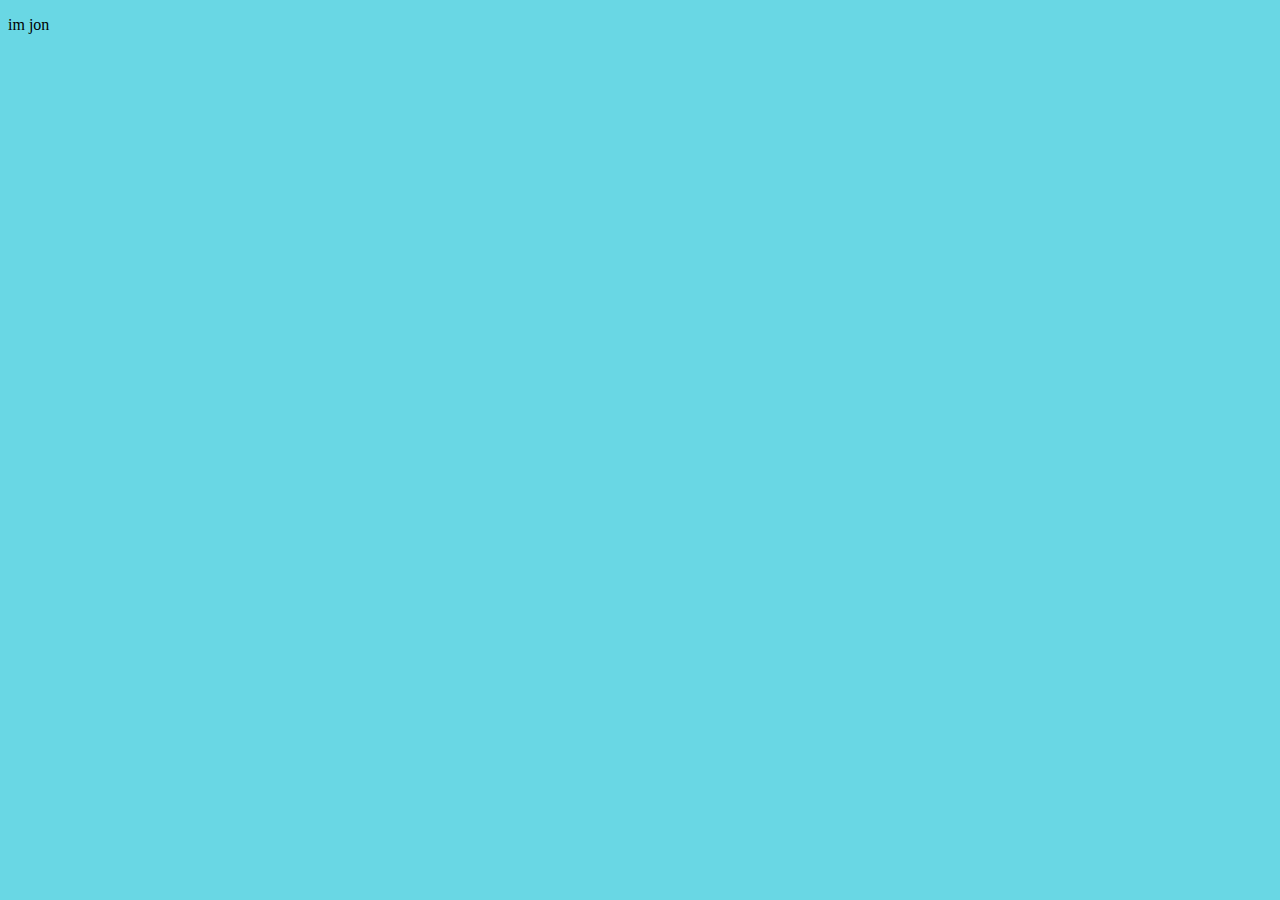
==== templates/intro.html @ 5b9bbe40 "intro route" ====
<!DOCTYPE html>
<html lang="en">
<head>
  <link rel="stylesheet" type="text/css" href="styles/intro.css">
  <meta charset="UTF-8">
  <meta name="viewport" content="width=device-width, initial-scale=1.0">
  <meta http-equiv="X-UA-Compatible" content="ie=edge">
  <title>goRead</title>
</head>
<body>
  <p> im jon</p>
</body>
</html>
---- templates/styles/intro.css ----
body {
  background-color: #69D7E4;
}
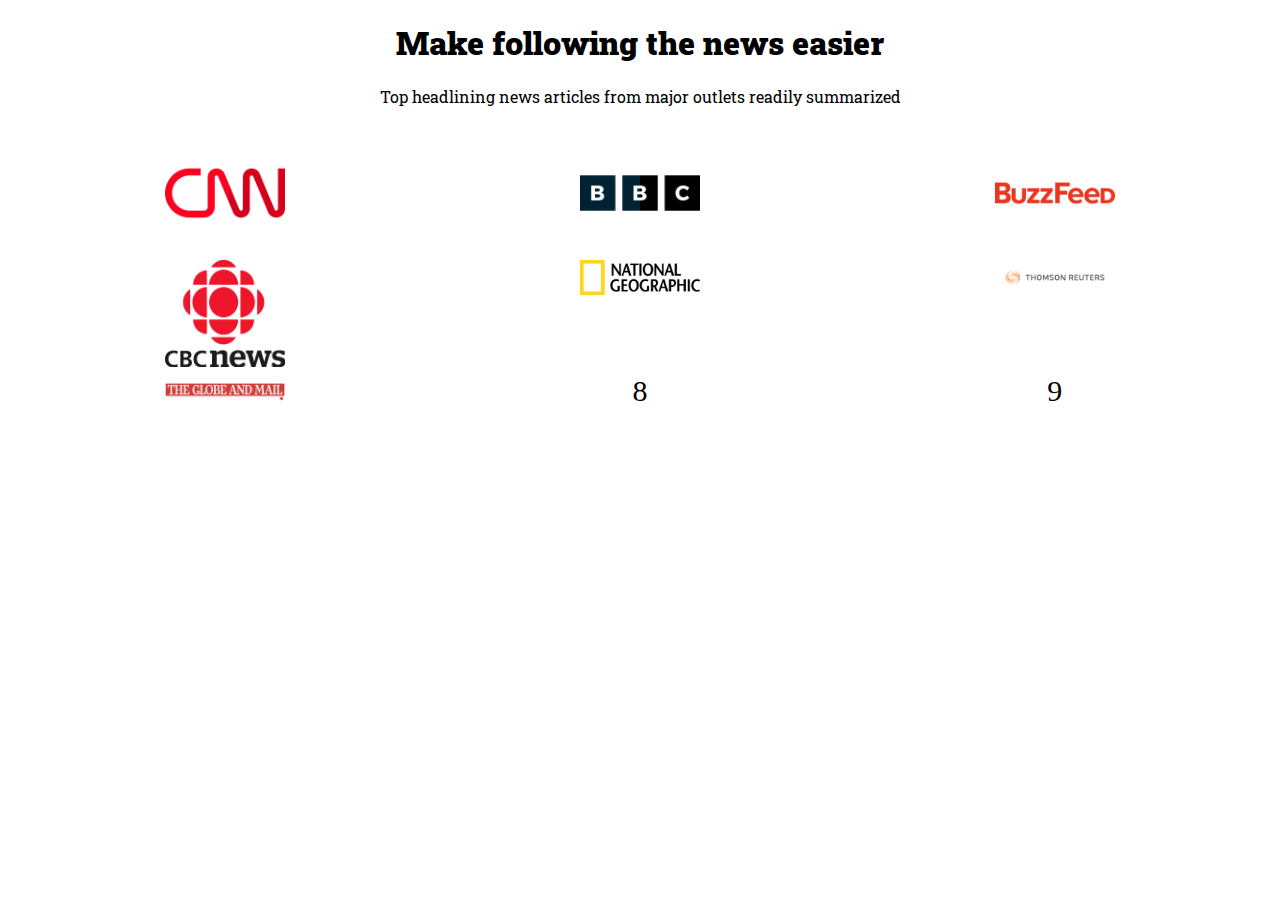
==== commit 8efcfa8c: "images for news outlets" ====
--- a/templates/intro.html
+++ b/templates/intro.html
@@ -5,9 +5,35 @@
   <meta charset="UTF-8">
   <meta name="viewport" content="width=device-width, initial-scale=1.0">
   <meta http-equiv="X-UA-Compatible" content="ie=edge">
-  <title>goRead</title>
+  <link href="https://fonts.googleapis.com/css?family=Roboto+Slab" rel="stylesheet">
+  <title>Go read</title>
 </head>
 <body>
-  <p> im jon</p>
+
+  <!-- <header>
+        <h2>goRead</h2>
+    </header> -->
+
+    <div id="intro">
+        <h1><b>Make following the news easier</b></h1>
+        <p>Top headlining news articles from major outlets readily summarized</p>
+    </div>
+
+    <div class="grid-container">
+        <div class="grid-item"><img src="newsIcons/cnn.png" width="120px"></div>
+        <div class="grid-item"><img src="newsIcons/bbc.png" width="120px"></div>
+        <div class="grid-item"><img src="newsIcons/buzzfeed.png" width="120px"></div>  
+        <div class="grid-item"><img src="newsIcons/cbc.png" width="120px"></div>
+        <div class="grid-item"><img src="newsIcons/natgeo.png" width="120px"></div>
+        <div class="grid-item"><img src="newsIcons/reuters.png" width="120px"></div>  
+        <div class="grid-item"><img src="newsIcons/globe.png" width="120px"></div>
+        <div class="grid-item">8</div>
+        <div class="grid-item">9</div>  
+      </div>
+
+      <!-- <footer>
+          <p style="color:white; font-family:'Roboto Slab';">Made with ❤️ in Toronto</p>
+      </footer> -->
+
 </body>
 </html>--- a/templates/styles/intro.css
+++ b/templates/styles/intro.css
@@ -1,3 +1,43 @@
-body {
+/* body {
   background-color: #69D7E4;
+} */
+
+#intro {
+  font-family: 'Roboto Slab';
+  text-align: center;
+}
+
+.grid-container {
+  display: grid;
+  grid-template-columns: auto auto auto;
+  padding: 10px;
+}
+.grid-item {
+  
+  /* border: 1px solid rgba(0, 0, 0, 0.8); */
+  font-size: 30px;
+  text-align: center;
+}
+
+.grid-item:hover {
+  box-shadow: 0 0 15px rgba(33,33,33,.2);
+}
+
+header {
+  background-color: #69D7E4;
+  padding-top: 10px;
+  padding-left: 10px;
+  padding-bottom: 1px;
+  font-size: 35px;
+  font-family: 'Roboto Slab';
+  color: white;
+}
+
+footer {
+  background-color: #69D7E4;
+  padding: 10px;
+  text-align: right;
+  color: white;
+  font-family: 'Roboto Slab';
+  margin-top: 30px;
 }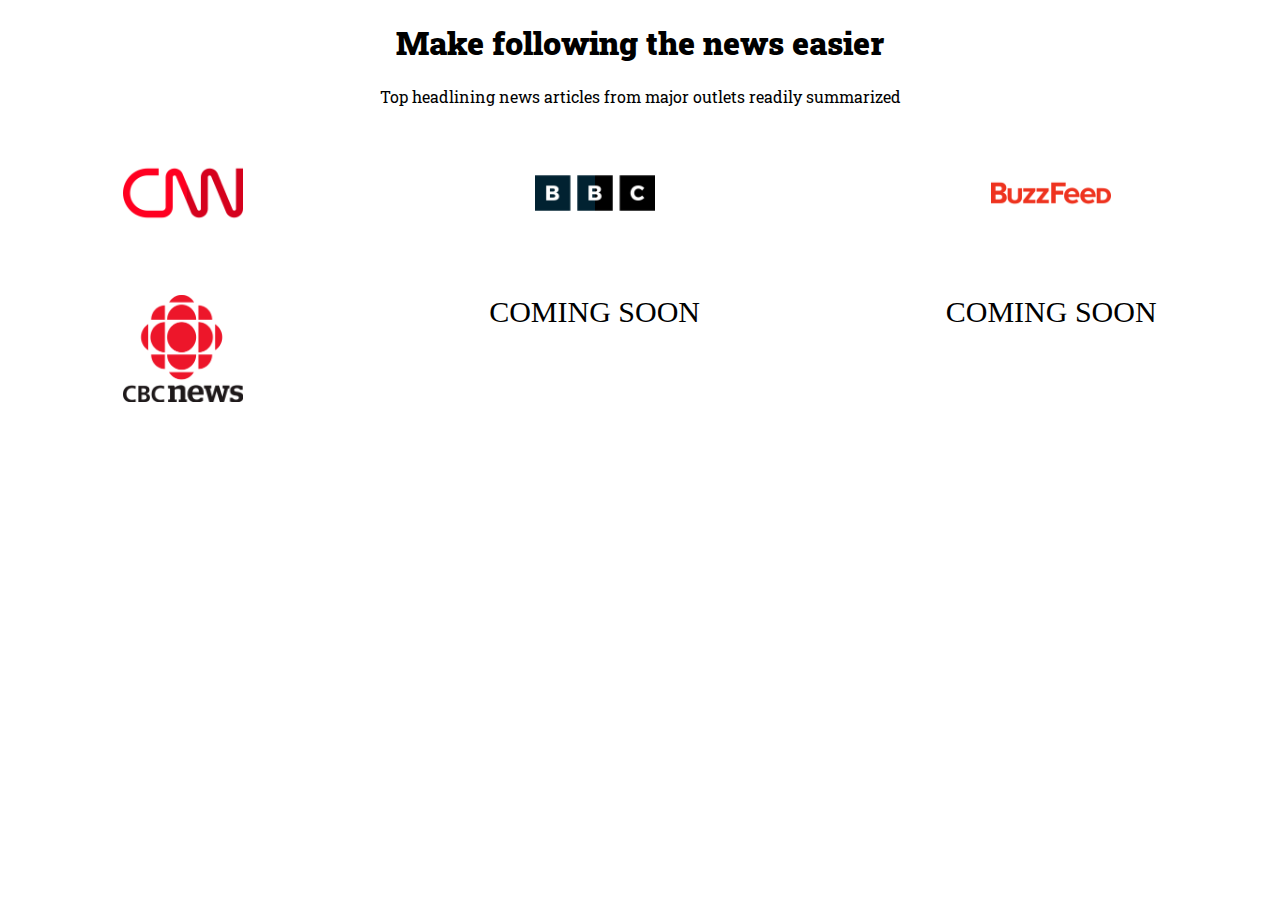
==== commit 0275e930: "styling changes for landing page, routes for BBC and CNN" ====
--- a/templates/intro.html
+++ b/templates/intro.html
@@ -10,30 +10,19 @@
 </head>
 <body>
 
-  <!-- <header>
-        <h2>goRead</h2>
-    </header> -->
-
     <div id="intro">
         <h1><b>Make following the news easier</b></h1>
         <p>Top headlining news articles from major outlets readily summarized</p>
     </div>
 
     <div class="grid-container">
-        <div class="grid-item"><img src="newsIcons/cnn.png" width="120px"></div>
-        <div class="grid-item"><img src="newsIcons/bbc.png" width="120px"></div>
+        <a href="http://localhost:8001/CNN"><div class="grid-item"><img src="newsIcons/cnn.png" width="120px"></div></a>
+        <a href="http://localhost:8001/BBCNews"><div class="grid-item"><img src="newsIcons/bbc.png" width="120px"></div></a>
         <div class="grid-item"><img src="newsIcons/buzzfeed.png" width="120px"></div>  
         <div class="grid-item"><img src="newsIcons/cbc.png" width="120px"></div>
-        <div class="grid-item"><img src="newsIcons/natgeo.png" width="120px"></div>
-        <div class="grid-item"><img src="newsIcons/reuters.png" width="120px"></div>  
-        <div class="grid-item"><img src="newsIcons/globe.png" width="120px"></div>
-        <div class="grid-item">8</div>
-        <div class="grid-item">9</div>  
+        <div class="grid-item">COMING SOON</div>
+        <div class="grid-item">COMING SOON</div>  
       </div>
-
-      <!-- <footer>
-          <p style="color:white; font-family:'Roboto Slab';">Made with ❤️ in Toronto</p>
-      </footer> -->
 
 </body>
 </html>--- a/templates/styles/intro.css
+++ b/templates/styles/intro.css
@@ -11,6 +11,7 @@
   display: grid;
   grid-template-columns: auto auto auto;
   padding: 10px;
+  grid-gap: 35px;
 }
 .grid-item {
   
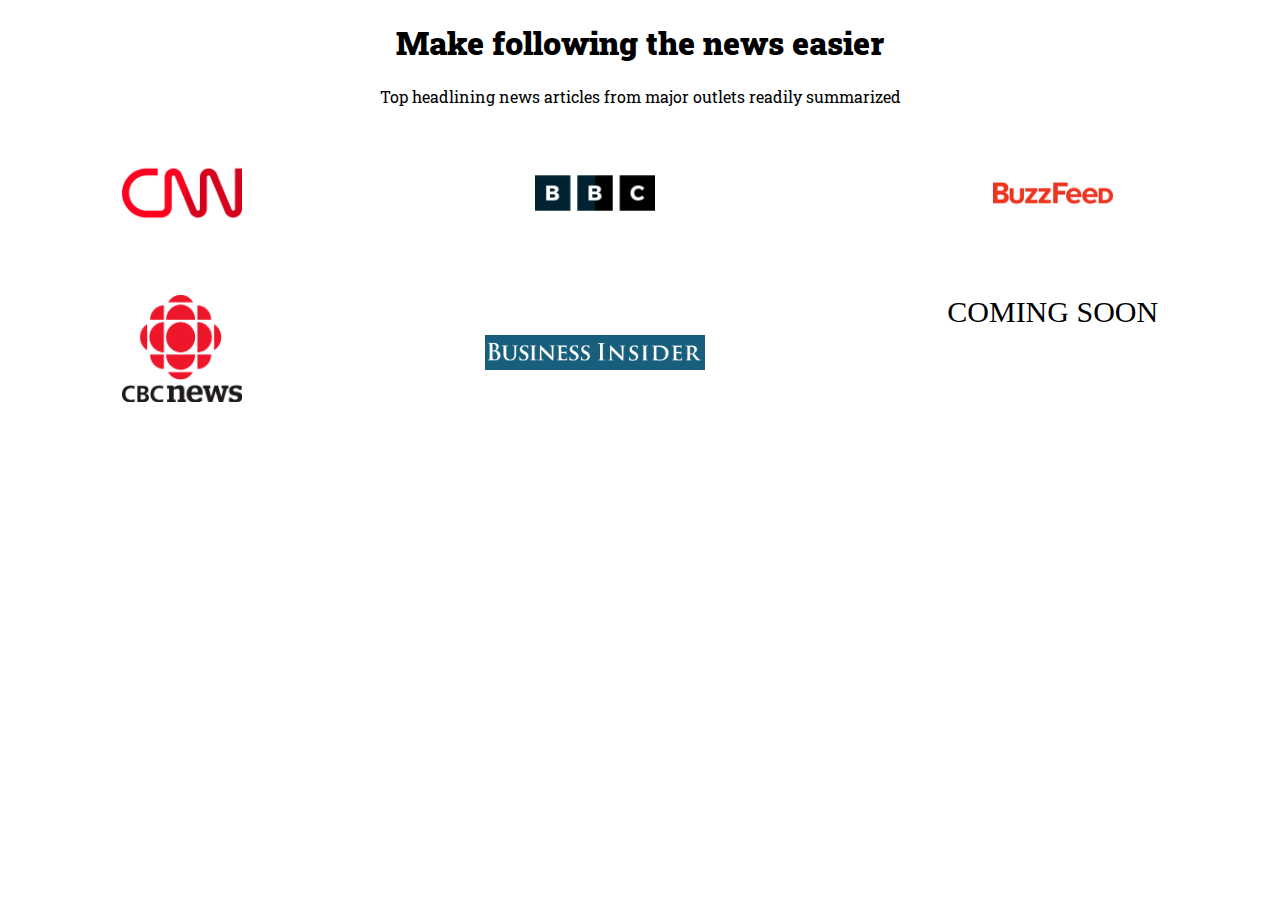
==== commit 97e8adce: "business insider landing page" ====
--- a/templates/intro.html
+++ b/templates/intro.html
@@ -20,7 +20,7 @@
         <a href="http://localhost:8001/BBCNews"><div class="grid-item"><img src="newsIcons/bbc.png" width="120px"></div></a>
         <div class="grid-item"><img src="newsIcons/buzzfeed.png" width="120px"></div>  
         <div class="grid-item"><img src="newsIcons/cbc.png" width="120px"></div>
-        <div class="grid-item">COMING SOON</div>
+        <a href="http://localhost:8001/BusinessInsider"><div class="grid-item"><img src="newsIcons/businessInsider.png" width="220px" style="margin-top:40px;"></div></a>
         <div class="grid-item">COMING SOON</div>  
       </div>
 
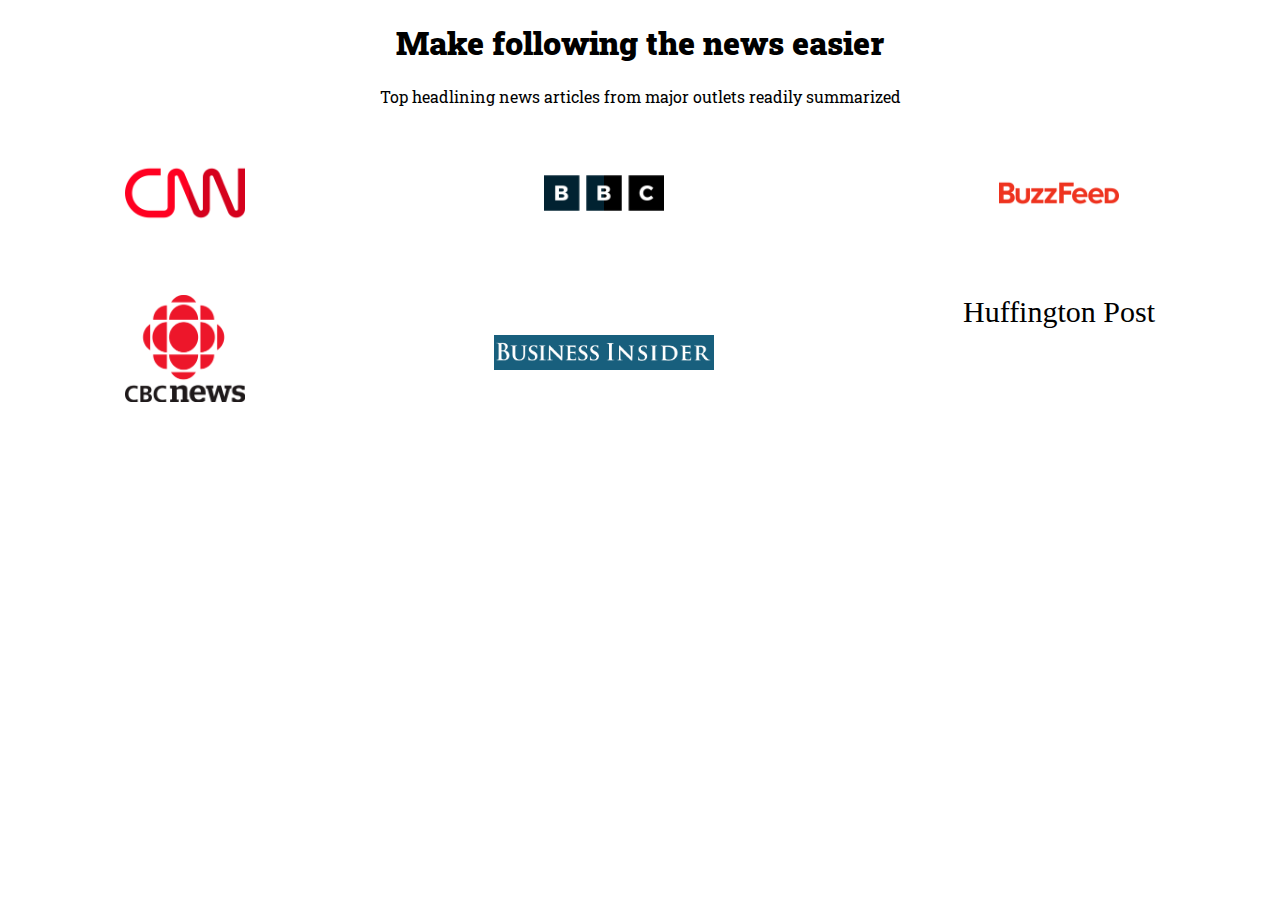
==== commit 23c08410: "styling changes and huffington post route" ====
--- a/templates/intro.html
+++ b/templates/intro.html
@@ -19,9 +19,9 @@
         <a href="http://localhost:8001/CNN"><div class="grid-item"><img src="newsIcons/cnn.png" width="120px"></div></a>
         <a href="http://localhost:8001/BBCNews"><div class="grid-item"><img src="newsIcons/bbc.png" width="120px"></div></a>
         <div class="grid-item"><img src="newsIcons/buzzfeed.png" width="120px"></div>  
-        <div class="grid-item"><img src="newsIcons/cbc.png" width="120px"></div>
+        <a href="http://localhost:8001/CBC"><div class="grid-item"><img src="newsIcons/cbc.png" width="120px"></div></a>
         <a href="http://localhost:8001/BusinessInsider"><div class="grid-item"><img src="newsIcons/businessInsider.png" width="220px" style="margin-top:40px;"></div></a>
-        <div class="grid-item">COMING SOON</div>  
+        <div class="grid-item">Huffington Post</div>  
       </div>
 
 </body>
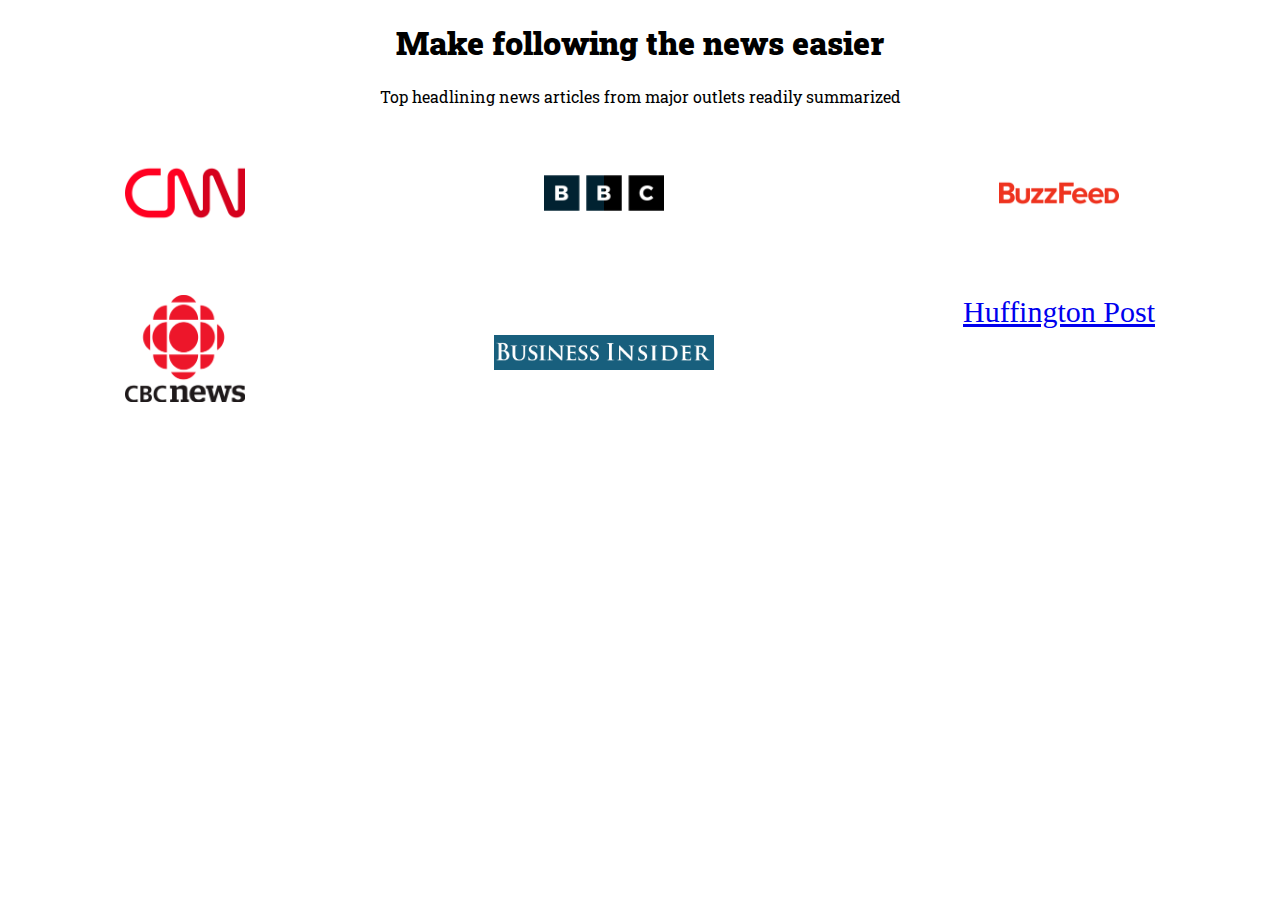
==== commit 2998d25a: "huffington post" ====
--- a/templates/intro.html
+++ b/templates/intro.html
@@ -21,7 +21,7 @@
         <div class="grid-item"><img src="newsIcons/buzzfeed.png" width="120px"></div>  
         <a href="http://localhost:8001/CBC"><div class="grid-item"><img src="newsIcons/cbc.png" width="120px"></div></a>
         <a href="http://localhost:8001/BusinessInsider"><div class="grid-item"><img src="newsIcons/businessInsider.png" width="220px" style="margin-top:40px;"></div></a>
-        <div class="grid-item">Huffington Post</div>  
+        <a href="http://localhost:8001/HuffingtonPost"><div class="grid-item">Huffington Post</div></a>
       </div>
 
 </body>
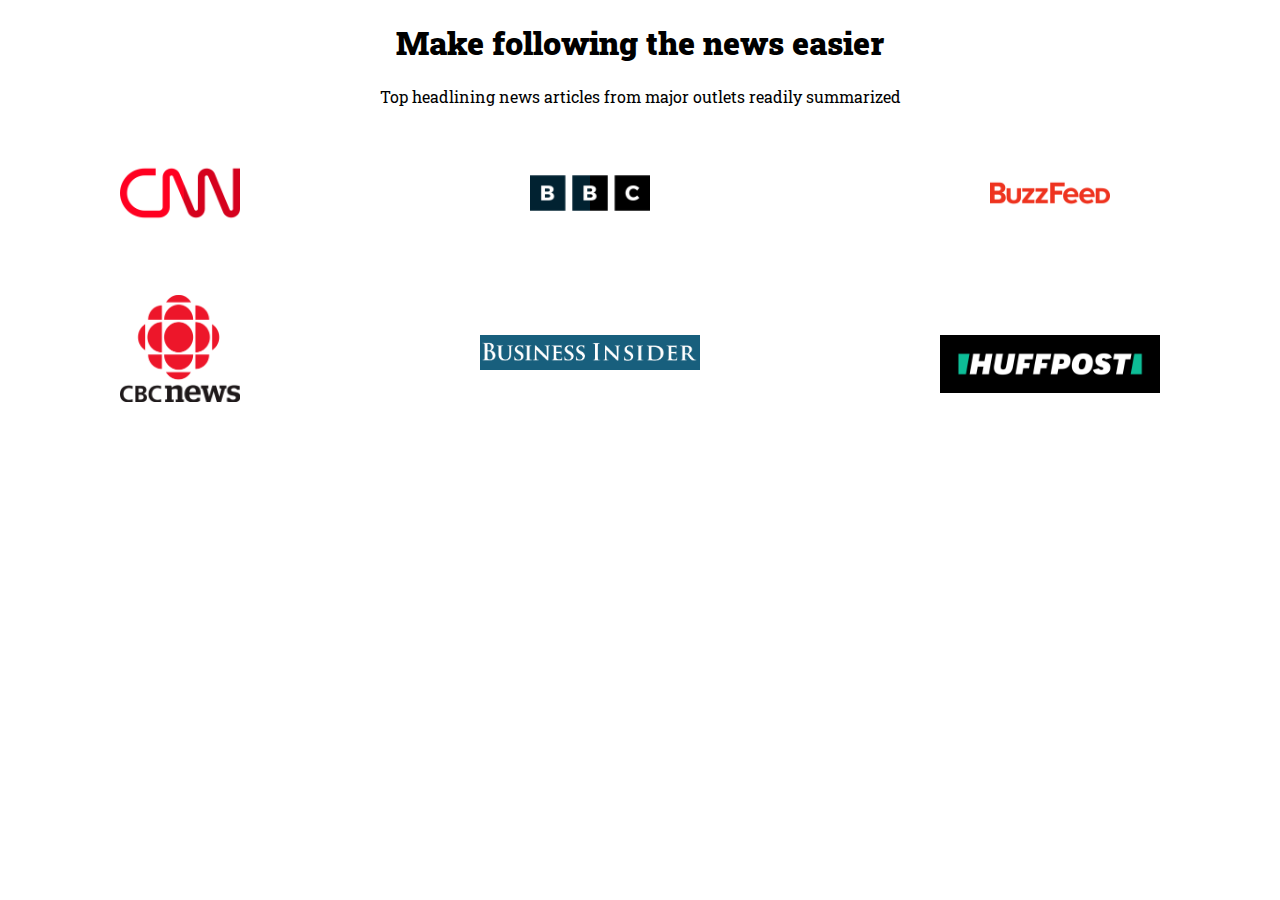
==== commit 573413c0: "huffington post fix and image added" ====
--- a/templates/intro.html
+++ b/templates/intro.html
@@ -21,7 +21,7 @@
         <div class="grid-item"><img src="newsIcons/buzzfeed.png" width="120px"></div>  
         <a href="http://localhost:8001/CBC"><div class="grid-item"><img src="newsIcons/cbc.png" width="120px"></div></a>
         <a href="http://localhost:8001/BusinessInsider"><div class="grid-item"><img src="newsIcons/businessInsider.png" width="220px" style="margin-top:40px;"></div></a>
-        <a href="http://localhost:8001/HuffingtonPost"><div class="grid-item">Huffington Post</div></a>
+        <a href="http://localhost:8001/HuffingtonPost"><div class="grid-item"><img src="newsIcons/huffpost.png" width="220px" style="margin-top:40px;"></div></a>
       </div>
 
 </body>
